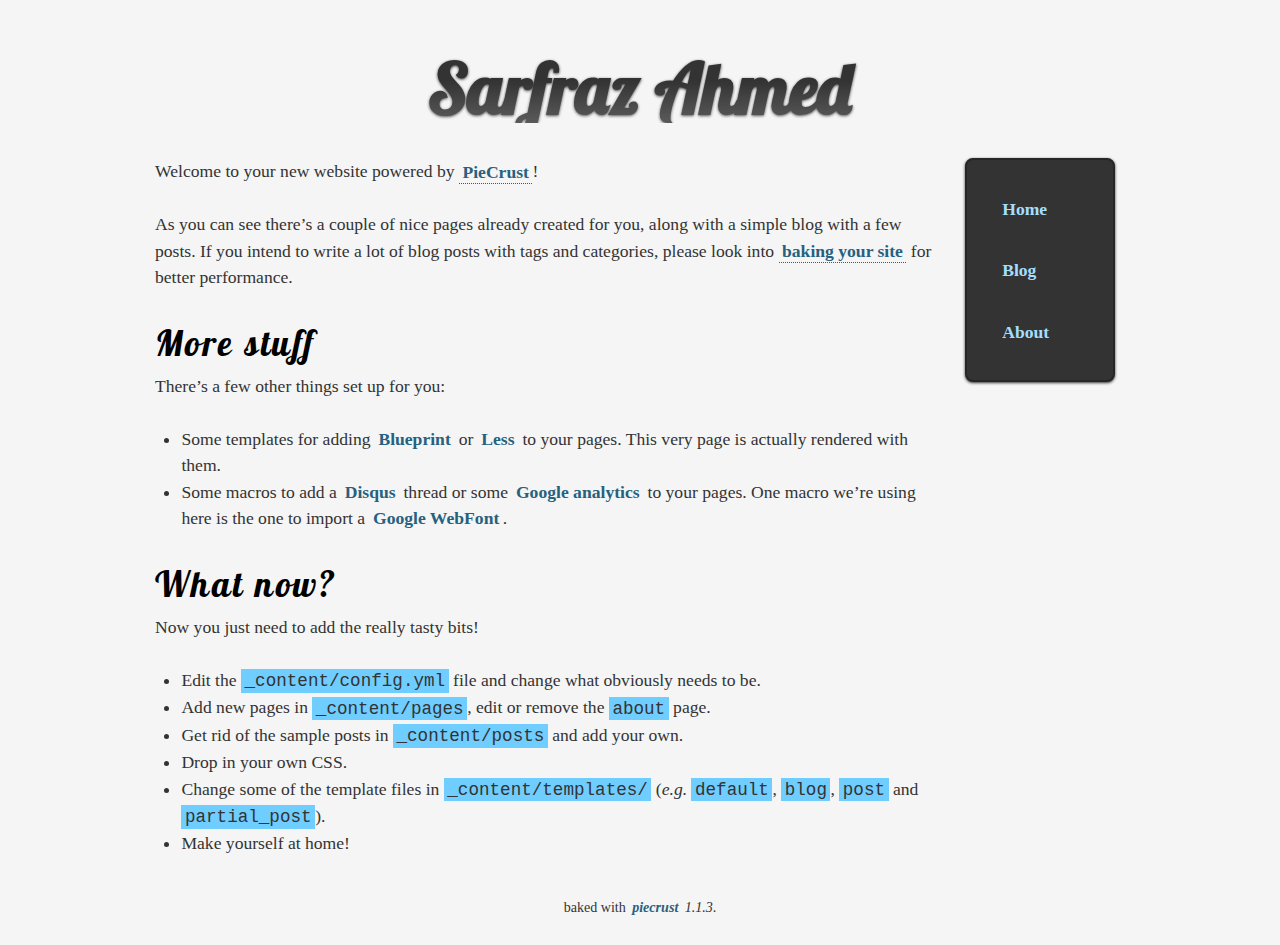
==== index.html @ a7be32fe "first commit" ====
<!doctype html>
<html>
<head>
    <title>Sarfraz Ahmed</title>
	<meta http-equiv="Content-Type" content="text/html; charset=utf-8"/>
	<meta name="description" content="PHP, MySQL, jQuery, JavaScript, Ajax, CSS, HTML and more" />
	<meta name="author" content="Sarfraz Ahmed" />
    <meta name="generator" content="PieCrust 1.1.3" />
    <meta name="template-engine" content="Twig" />
<link rel="stylesheet" href="/css/blueprint/screen.css" type="text/css" media="screen, projection" />
<link rel="stylesheet" href="/css/blueprint/print.css" type="text/css" media="print" /> 
<!--[if lt IE 8]>
    <link rel="stylesheet" href="/css/blueprint/ie.css" type="text/css" media="screen, projection" />
<![endif]-->
	<link rel="stylesheet" type="text/css" href="http://fonts.googleapis.com/css?family=Lobster">

	<link rel="stylesheet" href="/css/default.css" type="text/css" media="all" />

    
</head>
<body>
    <div id="container" class="container">
        <div id="header" class="span-24 last">
			            <h1><a href="/">Sarfraz Ahmed</a></h1>
			        </div>
        <div id="menu" class="span-4 push-20 last">
			<div class="menu">
				<ul>
					<li><a href="/">Home</a></li>
					<li><a href="/blog">Blog</a></li>
					<li><a href="/about">About</a></li>
				</ul>
			</div>
        </div>
        <div id="content" class="span-20 pull-4 last">
            <div class="content">
                                <p>Welcome to your new website powered by <a href="http://bolt80.com/piecrust/">PieCrust</a>!</p>

<p>As you can see there&#8217;s a couple of nice pages already created for you, along with a simple
blog with a few posts. If you intend to write a lot of blog posts with tags and categories,
please look into <a href="http://bolt80.com/piecrust/doc/baking">baking your site</a> for better performance.</p>

<h2>More stuff</h2>

<p>There&#8217;s a few other things set up for you:</p>

<ul>
<li>Some templates for adding <a href="http://blueprintcss.org">Blueprint</a> or <a href="http://lesscss.org">Less</a> to your pages. This very page is
actually rendered with them.</li>
<li>Some macros to add a <a href="http://disqus.com">Disqus</a> thread or some <a href="http://www.google.com/analytics">Google analytics</a> to your pages. One
macro we&#8217;re using here is the one to import a <a href="http://www.google.com/webfonts">Google WebFont</a>.</li>
</ul>

<h2>What now?</h2>

<p>Now you just need to add the really tasty bits!</p>

<ul>
<li>Edit the <code>_content/config.yml</code> file and change what obviously needs to be.</li>
<li>Add new pages in <code>_content/pages</code>, edit or remove the <code>about</code> page.</li>
<li>Get rid of the sample posts in <code>_content/posts</code> and add your own.</li>
<li>Drop in your own CSS.</li>
<li>Change some of the template files in <code>_content/templates/</code> (<em>e.g.</em> <code>default</code>, <code>blog</code>, <code>post</code>
and <code>partial_post</code>).</li>
<li>Make yourself at home!</li>
</ul>

        		            </div>
        </div>
        <div id="footer" class="span-24 last">
			            <p>Baked with <em><a href="http://bolt80.com/piecrust/">PieCrust</a> 1.1.3</em>.</p>
			        </div>
    </div>
	
</body>
</html>
---- css/blueprint/screen.css ----
/* -----------------------------------------------------------------------


 Blueprint CSS Framework 1.0
 http://blueprintcss.org

   * Copyright (c) 2007-Present. See LICENSE for more info.
   * See README for instructions on how to use Blueprint.
   * For credits and origins, see AUTHORS.
   * This is a compressed file. See the sources in the 'src' directory.

----------------------------------------------------------------------- */

/* reset.css */
html {margin:0;padding:0;border:0;}
body, div, span, object, iframe, h1, h2, h3, h4, h5, h6, p, blockquote, pre, a, abbr, acronym, address, code, del, dfn, em, img, q, dl, dt, dd, ol, ul, li, fieldset, form, label, legend, table, caption, tbody, tfoot, thead, tr, th, td, article, aside, dialog, figure, footer, header, hgroup, nav, section {margin:0;padding:0;border:0;font-weight:inherit;font-style:inherit;font-size:100%;font-family:inherit;vertical-align:baseline;}
article, aside, dialog, figure, footer, header, hgroup, nav, section {display:block;}
body {line-height:1.5;background:white;}
table {border-collapse:separate;border-spacing:0;}
caption, th, td {text-align:left;font-weight:normal;float:none !important;}
table, th, td {vertical-align:middle;}
blockquote:before, blockquote:after, q:before, q:after {content:'';}
blockquote, q {quotes:"" "";}
a img {border:none;}
:focus {outline:0;}

/* typography.css */
html {font-size:100.01%;}
body {font-size:75%;color:#222;background:#fff;font-family:"Helvetica Neue", Arial, Helvetica, sans-serif;}
h1, h2, h3, h4, h5, h6 {font-weight:normal;color:#111;}
h1 {font-size:3em;line-height:1;margin-bottom:0.5em;}
h2 {font-size:2em;margin-bottom:0.75em;}
h3 {font-size:1.5em;line-height:1;margin-bottom:1em;}
h4 {font-size:1.2em;line-height:1.25;margin-bottom:1.25em;}
h5 {font-size:1em;font-weight:bold;margin-bottom:1.5em;}
h6 {font-size:1em;font-weight:bold;}
h1 img, h2 img, h3 img, h4 img, h5 img, h6 img {margin:0;}
p {margin:0 0 1.5em;}
.left {float:left !important;}
p .left {margin:1.5em 1.5em 1.5em 0;padding:0;}
.right {float:right !important;}
p .right {margin:1.5em 0 1.5em 1.5em;padding:0;}
a:focus, a:hover {color:#09f;}
a {color:#06c;text-decoration:underline;}
blockquote {margin:1.5em;color:#666;font-style:italic;}
strong, dfn {font-weight:bold;}
em, dfn {font-style:italic;}
sup, sub {line-height:0;}
abbr, acronym {border-bottom:1px dotted #666;}
address {margin:0 0 1.5em;font-style:italic;}
del {color:#666;}
pre {margin:1.5em 0;white-space:pre;}
pre, code, tt {font:1em 'andale mono', 'lucida console', monospace;line-height:1.5;}
li ul, li ol {margin:0;}
ul, ol {margin:0 1.5em 1.5em 0;padding-left:1.5em;}
ul {list-style-type:disc;}
ol {list-style-type:decimal;}
dl {margin:0 0 1.5em 0;}
dl dt {font-weight:bold;}
dd {margin-left:1.5em;}
table {margin-bottom:1.4em;width:100%;}
th {font-weight:bold;}
thead th {background:#c3d9ff;}
th, td, caption {padding:4px 10px 4px 5px;}
tbody tr:nth-child(even) td, tbody tr.even td {background:#e5ecf9;}
tfoot {font-style:italic;}
caption {background:#eee;}
.small {font-size:.8em;margin-bottom:1.875em;line-height:1.875em;}
.large {font-size:1.2em;line-height:2.5em;margin-bottom:1.25em;}
.hide {display:none;}
.quiet {color:#666;}
.loud {color:#000;}
.highlight {background:#ff0;}
.added {background:#060;color:#fff;}
.removed {background:#900;color:#fff;}
.first {margin-left:0;padding-left:0;}
.last {margin-right:0;padding-right:0;}
.top {margin-top:0;padding-top:0;}
.bottom {margin-bottom:0;padding-bottom:0;}

/* forms.css */
label {font-weight:bold;}
fieldset {padding:0 1.4em 1.4em 1.4em;margin:0 0 1.5em 0;border:1px solid #ccc;}
legend {font-weight:bold;font-size:1.2em;margin-top:-0.2em;margin-bottom:1em;}
fieldset, #IE8#HACK {padding-top:1.4em;}
legend, #IE8#HACK {margin-top:0;margin-bottom:0;}
input[type=text], input[type=password], input.text, input.title, textarea {background-color:#fff;border:1px solid #bbb;}
input[type=text]:focus, input[type=password]:focus, input.text:focus, input.title:focus, textarea:focus {border-color:#666;}
select {background-color:#fff;border-width:1px;border-style:solid;}
input[type=text], input[type=password], input.text, input.title, textarea, select {margin:0.5em 0;}
input.text, input.title {width:300px;padding:5px;}
input.title {font-size:1.5em;}
textarea {width:390px;height:250px;padding:5px;}
form.inline {line-height:3;}
form.inline p {margin-bottom:0;}
.error, .alert, .notice, .success, .info {padding:0.8em;margin-bottom:1em;border:2px solid #ddd;}
.error, .alert {background:#fbe3e4;color:#8a1f11;border-color:#fbc2c4;}
.notice {background:#fff6bf;color:#514721;border-color:#ffd324;}
.success {background:#e6efc2;color:#264409;border-color:#c6d880;}
.info {background:#d5edf8;color:#205791;border-color:#92cae4;}
.error a, .alert a {color:#8a1f11;}
.notice a {color:#514721;}
.success a {color:#264409;}
.info a {color:#205791;}

/* grid.css */
.container {width:950px;margin:0 auto;}
.showgrid {background:url(src/grid.png);}
.column, .span-1, .span-2, .span-3, .span-4, .span-5, .span-6, .span-7, .span-8, .span-9, .span-10, .span-11, .span-12, .span-13, .span-14, .span-15, .span-16, .span-17, .span-18, .span-19, .span-20, .span-21, .span-22, .span-23, .span-24 {float:left;margin-right:10px;}
.last {margin-right:0;}
.span-1 {width:30px;}
.span-2 {width:70px;}
.span-3 {width:110px;}
.span-4 {width:150px;}
.span-5 {width:190px;}
.span-6 {width:230px;}
.span-7 {width:270px;}
.span-8 {width:310px;}
.span-9 {width:350px;}
.span-10 {width:390px;}
.span-11 {width:430px;}
.span-12 {width:470px;}
.span-13 {width:510px;}
.span-14 {width:550px;}
.span-15 {width:590px;}
.span-16 {width:630px;}
.span-17 {width:670px;}
.span-18 {width:710px;}
.span-19 {width:750px;}
.span-20 {width:790px;}
.span-21 {width:830px;}
.span-22 {width:870px;}
.span-23 {width:910px;}
.span-24 {width:950px;margin-right:0;}
input.span-1, textarea.span-1, input.span-2, textarea.span-2, input.span-3, textarea.span-3, input.span-4, textarea.span-4, input.span-5, textarea.span-5, input.span-6, textarea.span-6, input.span-7, textarea.span-7, input.span-8, textarea.span-8, input.span-9, textarea.span-9, input.span-10, textarea.span-10, input.span-11, textarea.span-11, input.span-12, textarea.span-12, input.span-13, textarea.span-13, input.span-14, textarea.span-14, input.span-15, textarea.span-15, input.span-16, textarea.span-16, input.span-17, textarea.span-17, input.span-18, textarea.span-18, input.span-19, textarea.span-19, input.span-20, textarea.span-20, input.span-21, textarea.span-21, input.span-22, textarea.span-22, input.span-23, textarea.span-23, input.span-24, textarea.span-24 {border-left-width:1px;border-right-width:1px;padding-left:5px;padding-right:5px;}
input.span-1, textarea.span-1 {width:18px;}
input.span-2, textarea.span-2 {width:58px;}
input.span-3, textarea.span-3 {width:98px;}
input.span-4, textarea.span-4 {width:138px;}
input.span-5, textarea.span-5 {width:178px;}
input.span-6, textarea.span-6 {width:218px;}
input.span-7, textarea.span-7 {width:258px;}
input.span-8, textarea.span-8 {width:298px;}
input.span-9, textarea.span-9 {width:338px;}
input.span-10, textarea.span-10 {width:378px;}
input.span-11, textarea.span-11 {width:418px;}
input.span-12, textarea.span-12 {width:458px;}
input.span-13, textarea.span-13 {width:498px;}
input.span-14, textarea.span-14 {width:538px;}
input.span-15, textarea.span-15 {width:578px;}
input.span-16, textarea.span-16 {width:618px;}
input.span-17, textarea.span-17 {width:658px;}
input.span-18, textarea.span-18 {width:698px;}
input.span-19, textarea.span-19 {width:738px;}
input.span-20, textarea.span-20 {width:778px;}
input.span-21, textarea.span-21 {width:818px;}
input.span-22, textarea.span-22 {width:858px;}
input.span-23, textarea.span-23 {width:898px;}
input.span-24, textarea.span-24 {width:938px;}
.append-1 {padding-right:40px;}
.append-2 {padding-right:80px;}
.append-3 {padding-right:120px;}
.append-4 {padding-right:160px;}
.append-5 {padding-right:200px;}
.append-6 {padding-right:240px;}
.append-7 {padding-right:280px;}
.append-8 {padding-right:320px;}
.append-9 {padding-right:360px;}
.append-10 {padding-right:400px;}
.append-11 {padding-right:440px;}
.append-12 {padding-right:480px;}
.append-13 {padding-right:520px;}
.append-14 {padding-right:560px;}
.append-15 {padding-right:600px;}
.append-16 {padding-right:640px;}
.append-17 {padding-right:680px;}
.append-18 {padding-right:720px;}
.append-19 {padding-right:760px;}
.append-20 {padding-right:800px;}
.append-21 {padding-right:840px;}
.append-22 {padding-right:880px;}
.append-23 {padding-right:920px;}
.prepend-1 {padding-left:40px;}
.prepend-2 {padding-left:80px;}
.prepend-3 {padding-left:120px;}
.prepend-4 {padding-left:160px;}
.prepend-5 {padding-left:200px;}
.prepend-6 {padding-left:240px;}
.prepend-7 {padding-left:280px;}
.prepend-8 {padding-left:320px;}
.prepend-9 {padding-left:360px;}
.prepend-10 {padding-left:400px;}
.prepend-11 {padding-left:440px;}
.prepend-12 {padding-left:480px;}
.prepend-13 {padding-left:520px;}
.prepend-14 {padding-left:560px;}
.prepend-15 {padding-left:600px;}
.prepend-16 {padding-left:640px;}
.prepend-17 {padding-left:680px;}
.prepend-18 {padding-left:720px;}
.prepend-19 {padding-left:760px;}
.prepend-20 {padding-left:800px;}
.prepend-21 {padding-left:840px;}
.prepend-22 {padding-left:880px;}
.prepend-23 {padding-left:920px;}
.border {padding-right:4px;margin-right:5px;border-right:1px solid #ddd;}
.colborder {padding-right:24px;margin-right:25px;border-right:1px solid #ddd;}
.pull-1 {margin-left:-40px;}
.pull-2 {margin-left:-80px;}
.pull-3 {margin-left:-120px;}
.pull-4 {margin-left:-160px;}
.pull-5 {margin-left:-200px;}
.pull-6 {margin-left:-240px;}
.pull-7 {margin-left:-280px;}
.pull-8 {margin-left:-320px;}
.pull-9 {margin-left:-360px;}
.pull-10 {margin-left:-400px;}
.pull-11 {margin-left:-440px;}
.pull-12 {margin-left:-480px;}
.pull-13 {margin-left:-520px;}
.pull-14 {margin-left:-560px;}
.pull-15 {margin-left:-600px;}
.pull-16 {margin-left:-640px;}
.pull-17 {margin-left:-680px;}
.pull-18 {margin-left:-720px;}
.pull-19 {margin-left:-760px;}
.pull-20 {margin-left:-800px;}
.pull-21 {margin-left:-840px;}
.pull-22 {margin-left:-880px;}
.pull-23 {margin-left:-920px;}
.pull-24 {margin-left:-960px;}
.pull-1, .pull-2, .pull-3, .pull-4, .pull-5, .pull-6, .pull-7, .pull-8, .pull-9, .pull-10, .pull-11, .pull-12, .pull-13, .pull-14, .pull-15, .pull-16, .pull-17, .pull-18, .pull-19, .pull-20, .pull-21, .pull-22, .pull-23, .pull-24 {float:left;position:relative;}
.push-1 {margin:0 -40px 1.5em 40px;}
.push-2 {margin:0 -80px 1.5em 80px;}
.push-3 {margin:0 -120px 1.5em 120px;}
.push-4 {margin:0 -160px 1.5em 160px;}
.push-5 {margin:0 -200px 1.5em 200px;}
.push-6 {margin:0 -240px 1.5em 240px;}
.push-7 {margin:0 -280px 1.5em 280px;}
.push-8 {margin:0 -320px 1.5em 320px;}
.push-9 {margin:0 -360px 1.5em 360px;}
.push-10 {margin:0 -400px 1.5em 400px;}
.push-11 {margin:0 -440px 1.5em 440px;}
.push-12 {margin:0 -480px 1.5em 480px;}
.push-13 {margin:0 -520px 1.5em 520px;}
.push-14 {margin:0 -560px 1.5em 560px;}
.push-15 {margin:0 -600px 1.5em 600px;}
.push-16 {margin:0 -640px 1.5em 640px;}
.push-17 {margin:0 -680px 1.5em 680px;}
.push-18 {margin:0 -720px 1.5em 720px;}
.push-19 {margin:0 -760px 1.5em 760px;}
.push-20 {margin:0 -800px 1.5em 800px;}
.push-21 {margin:0 -840px 1.5em 840px;}
.push-22 {margin:0 -880px 1.5em 880px;}
.push-23 {margin:0 -920px 1.5em 920px;}
.push-24 {margin:0 -960px 1.5em 960px;}
.push-1, .push-2, .push-3, .push-4, .push-5, .push-6, .push-7, .push-8, .push-9, .push-10, .push-11, .push-12, .push-13, .push-14, .push-15, .push-16, .push-17, .push-18, .push-19, .push-20, .push-21, .push-22, .push-23, .push-24 {float:left;position:relative;}
div.prepend-top, .prepend-top {margin-top:1.5em;}
div.append-bottom, .append-bottom {margin-bottom:1.5em;}
.box {padding:1.5em;margin-bottom:1.5em;background:#e5eCf9;}
hr {background:#ddd;color:#ddd;clear:both;float:none;width:100%;height:1px;margin:0 0 1.45em;border:none;}
hr.space {background:#fff;color:#fff;visibility:hidden;}
.clearfix:after, .container:after {content:"\0020";display:block;height:0;clear:both;visibility:hidden;overflow:hidden;}
.clearfix, .container {display:block;}
.clear {clear:both;}
---- css/blueprint/print.css ----
/* -----------------------------------------------------------------------


 Blueprint CSS Framework 1.0
 http://blueprintcss.org

   * Copyright (c) 2007-Present. See LICENSE for more info.
   * See README for instructions on how to use Blueprint.
   * For credits and origins, see AUTHORS.
   * This is a compressed file. See the sources in the 'src' directory.

----------------------------------------------------------------------- */

/* print.css */
body {line-height:1.5;font-family:"Helvetica Neue", Arial, Helvetica, sans-serif;color:#000;background:none;font-size:10pt;}
.container {background:none;}
hr {background:#ccc;color:#ccc;width:100%;height:2px;margin:2em 0;padding:0;border:none;}
hr.space {background:#fff;color:#fff;visibility:hidden;}
h1, h2, h3, h4, h5, h6 {font-family:"Helvetica Neue", Arial, "Lucida Grande", sans-serif;}
code {font:.9em "Courier New", Monaco, Courier, monospace;}
a img {border:none;}
p img.top {margin-top:0;}
blockquote {margin:1.5em;padding:1em;font-style:italic;font-size:.9em;}
.small {font-size:.9em;}
.large {font-size:1.1em;}
.quiet {color:#999;}
.hide {display:none;}
a:link, a:visited {background:transparent;font-weight:700;text-decoration:underline;}
a:link:after, a:visited:after {content:" (" attr(href) ")";font-size:90%;}
---- css/blueprint/ie.css ----
/* -----------------------------------------------------------------------


 Blueprint CSS Framework 1.0
 http://blueprintcss.org

   * Copyright (c) 2007-Present. See LICENSE for more info.
   * See README for instructions on how to use Blueprint.
   * For credits and origins, see AUTHORS.
   * This is a compressed file. See the sources in the 'src' directory.

----------------------------------------------------------------------- */

/* ie.css */
body {text-align:center;}
.container {text-align:left;}
* html .column, * html .span-1, * html .span-2, * html .span-3, * html .span-4, * html .span-5, * html .span-6, * html .span-7, * html .span-8, * html .span-9, * html .span-10, * html .span-11, * html .span-12, * html .span-13, * html .span-14, * html .span-15, * html .span-16, * html .span-17, * html .span-18, * html .span-19, * html .span-20, * html .span-21, * html .span-22, * html .span-23, * html .span-24 {display:inline;overflow-x:hidden;}
* html legend {margin:0px -8px 16px 0;padding:0;}
sup {vertical-align:text-top;}
sub {vertical-align:text-bottom;}
html>body p code {*white-space:normal;}
hr {margin:-8px auto 11px;}
img {-ms-interpolation-mode:bicubic;}
.clearfix, .container {display:inline-block;}
* html .clearfix, * html .container {height:1%;}
fieldset {padding-top:0;}
legend {margin-top:-0.2em;margin-bottom:1em;margin-left:-0.5em;}
textarea {overflow:auto;}
label {vertical-align:middle;position:relative;top:-0.25em;}
input.text, input.title, textarea {background-color:#fff;border:1px solid #bbb;}
input.text:focus, input.title:focus {border-color:#666;}
input.text, input.title, textarea, select {margin:0.5em 0;}
input.checkbox, input.radio {position:relative;top:.25em;}
form.inline div, form.inline p {vertical-align:middle;}
form.inline input.checkbox, form.inline input.radio, form.inline input.button, form.inline button {margin:0.5em 0;}
button, input.button {position:relative;top:0.25em;}
---- css/default.css ----
.raised {
  text-shadow: 0px 1px 3px rgba(0,0,0,0.8);
  mask-image: gradient(linear,left bottom,left top,color-stop(0,rgba(0,0,0,0.8)),color-stop(0.6,white));
  -webkit-mask-image: -webkit-gradient(linear,left bottom,left top,color-stop(0,rgba(0,0,0,0.8)),color-stop(0.6,white));
  -moz-mask-image: -moz-gradient(linear,left bottom,left top,color-stop(0,rgba(0,0,0,0.8)),color-stop(0.6,white));
  -o-mask-image: -o-gradient(linear,left bottom,left top,color-stop(0,rgba(0,0,0,0.8)),color-stop(0.6,white));
}
html {
  min-height: 100%;
}
body {
  background: #F5F5F5;
  color: #333;
  font-family: Georgia, serif;
  font-size: 110%;
  padding: 1em;
  min-height: 100%;
}
code {
  background: #6fcdff;
  padding: 0.1em 0.2em;
}
blockquote {
  color: #26617F;
  background: #6fcdff;
  padding: 0.5em;
}
#container a {
  color: #26617F;
  font-weight: bold;
  text-decoration: none;
  padding: 0.1em 0.2em;
}
#container a:visited {
  color: #0f2530;
}
#container a:hover {
  color: #A2DFFF;
  background: #333;
}
#header h1 {
  text-shadow: 0px 1px 3px rgba(0,0,0,0.8);
  mask-image: gradient(linear,left bottom,left top,color-stop(0,rgba(0,0,0,0.8)),color-stop(0.6,white));
  -webkit-mask-image: -webkit-gradient(linear,left bottom,left top,color-stop(0,rgba(0,0,0,0.8)),color-stop(0.6,white));
  -moz-mask-image: -moz-gradient(linear,left bottom,left top,color-stop(0,rgba(0,0,0,0.8)),color-stop(0.6,white));
  -o-mask-image: -o-gradient(linear,left bottom,left top,color-stop(0,rgba(0,0,0,0.8)),color-stop(0.6,white));
  margin: 0.5em auto;
  font-family: Lobster, 'Trebuchet MS', 'Comic Sans MS', sans-serif;
  font-size: 4em;
  text-align: center;
  font-weight: bold;
  color: #333;
}
#header h1 a {
  color: #333;
}
#header h1 a:visited {
  color: #333;
}
#header h1 a:hover {
  background: none;
  color: #333;
}
#content #content-inner {
  margin: 1em 2em;
}
#content p a {
  border-bottom: 1px dotted #26617F;
}
#content h2 {
  font-family: 'Lobster', 'Trebuchet MS', sans-serif;
  letter-spacing: 0.07em;
  margin-bottom: 0.1em;
  color: #000000;
}
#footer {
  font-size: 0.8em;
  text-transform: lowercase;
  text-align: center;
  clear: both;
}
#footer p {
  margin: 1em;
}
#menu .menu {
  background: #333;
  box-shadow: 0px 1px 3px rgba(0,0,0,0.8);
  border: 2px solid #262626;
  border-radius: 8px;
  padding: 1em 0;
}
#menu ul {
  margin: 0;
  padding: 0;
  list-style: none;
}
#menu a {
  display: block;
  padding: 1em 2em;
}
#menu a:link,
#menu a:visited {
  color: #A2DFFF;
}
#menu a:hover {
  background: #262626;
}
.post hr {
  background: #26617F;
  margin-bottom: 1.5em;
}
.post-meta {
  text-transform: uppercase;
  font-size: 0.7em;
  font-family: Verdana, sans-serif;
  font-weight: bold;
  color: #26617F;
  margin: 0 0 1.5em 0.5em;
}
.post-more {
  margin-bottom: 1.5em;
}
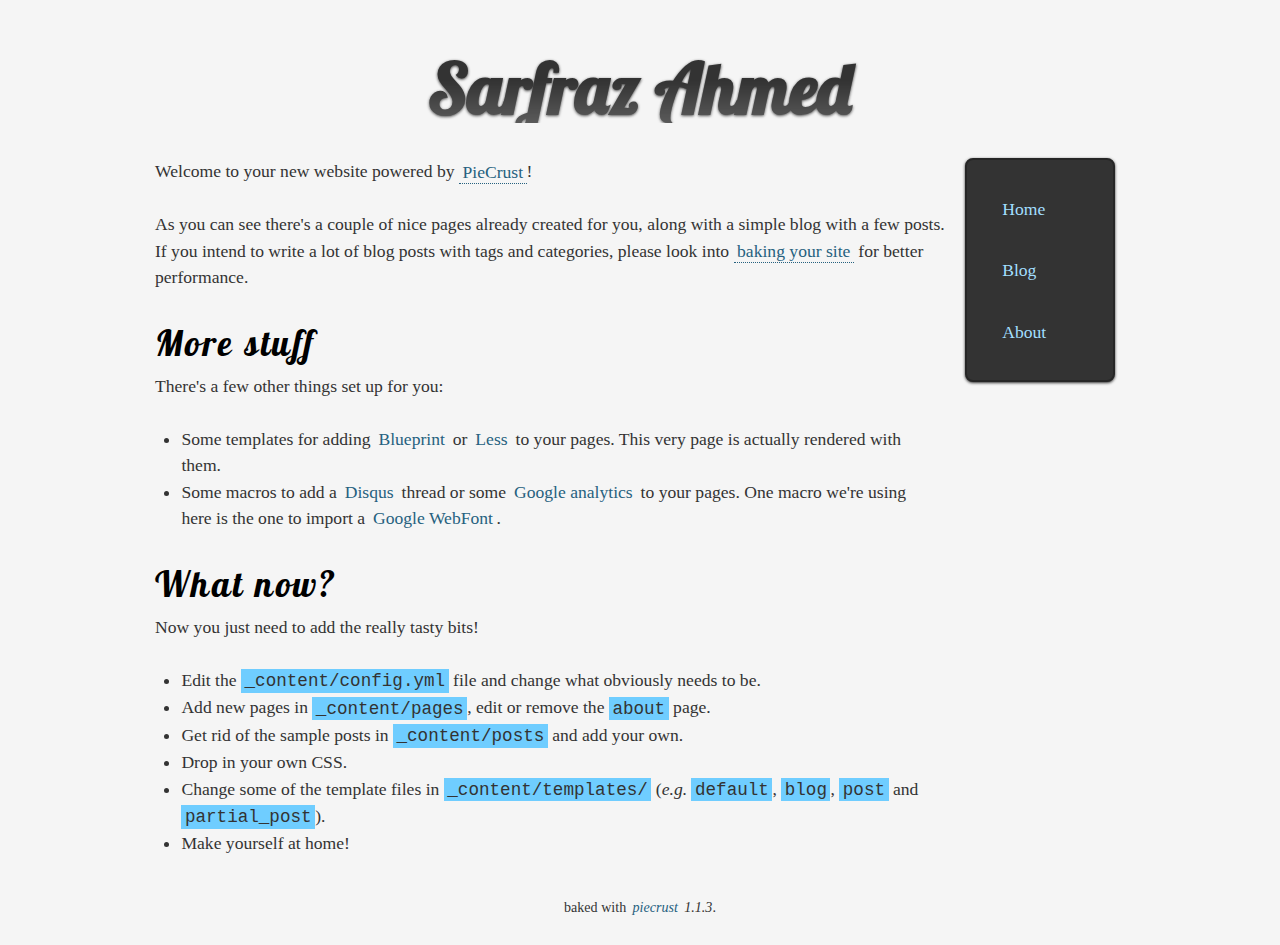
==== commit 0f814028: "made updates" ====
--- a/index.html
+++ b/index.html
@@ -36,19 +36,19 @@
             <div class="content">
                                 <p>Welcome to your new website powered by <a href="http://bolt80.com/piecrust/">PieCrust</a>!</p>
 
-<p>As you can see there&#8217;s a couple of nice pages already created for you, along with a simple
+<p>As you can see there's a couple of nice pages already created for you, along with a simple
 blog with a few posts. If you intend to write a lot of blog posts with tags and categories,
 please look into <a href="http://bolt80.com/piecrust/doc/baking">baking your site</a> for better performance.</p>
 
 <h2>More stuff</h2>
 
-<p>There&#8217;s a few other things set up for you:</p>
+<p>There's a few other things set up for you:</p>
 
 <ul>
 <li>Some templates for adding <a href="http://blueprintcss.org">Blueprint</a> or <a href="http://lesscss.org">Less</a> to your pages. This very page is
 actually rendered with them.</li>
 <li>Some macros to add a <a href="http://disqus.com">Disqus</a> thread or some <a href="http://www.google.com/analytics">Google analytics</a> to your pages. One
-macro we&#8217;re using here is the one to import a <a href="http://www.google.com/webfonts">Google WebFont</a>.</li>
+macro we're using here is the one to import a <a href="http://www.google.com/webfonts">Google WebFont</a>.</li>
 </ul>
 
 <h2>What now?</h2>
--- a/css/default.css
+++ b/css/default.css
@@ -27,12 +27,11 @@
 }
 #container a {
   color: #26617F;
-  font-weight: bold;
   text-decoration: none;
   padding: 0.1em 0.2em;
 }
 #container a:visited {
-  color: #0f2530;
+  color: #26617F;
 }
 #container a:hover {
   color: #A2DFFF;
@@ -120,3 +119,15 @@
 .post-more {
   margin-bottom: 1.5em;
 }
+.tag {
+  background-color: #E0EAF1;
+  color: #3E6D8E;
+  display: inline-block;
+  font-size: 1em;
+  line-height: 16px;
+  margin: 2px 2px 2px 0;
+  padding: 3px 5px;
+  text-decoration: none;
+  text-transform: lowercase;
+  white-space: nowrap;
+}
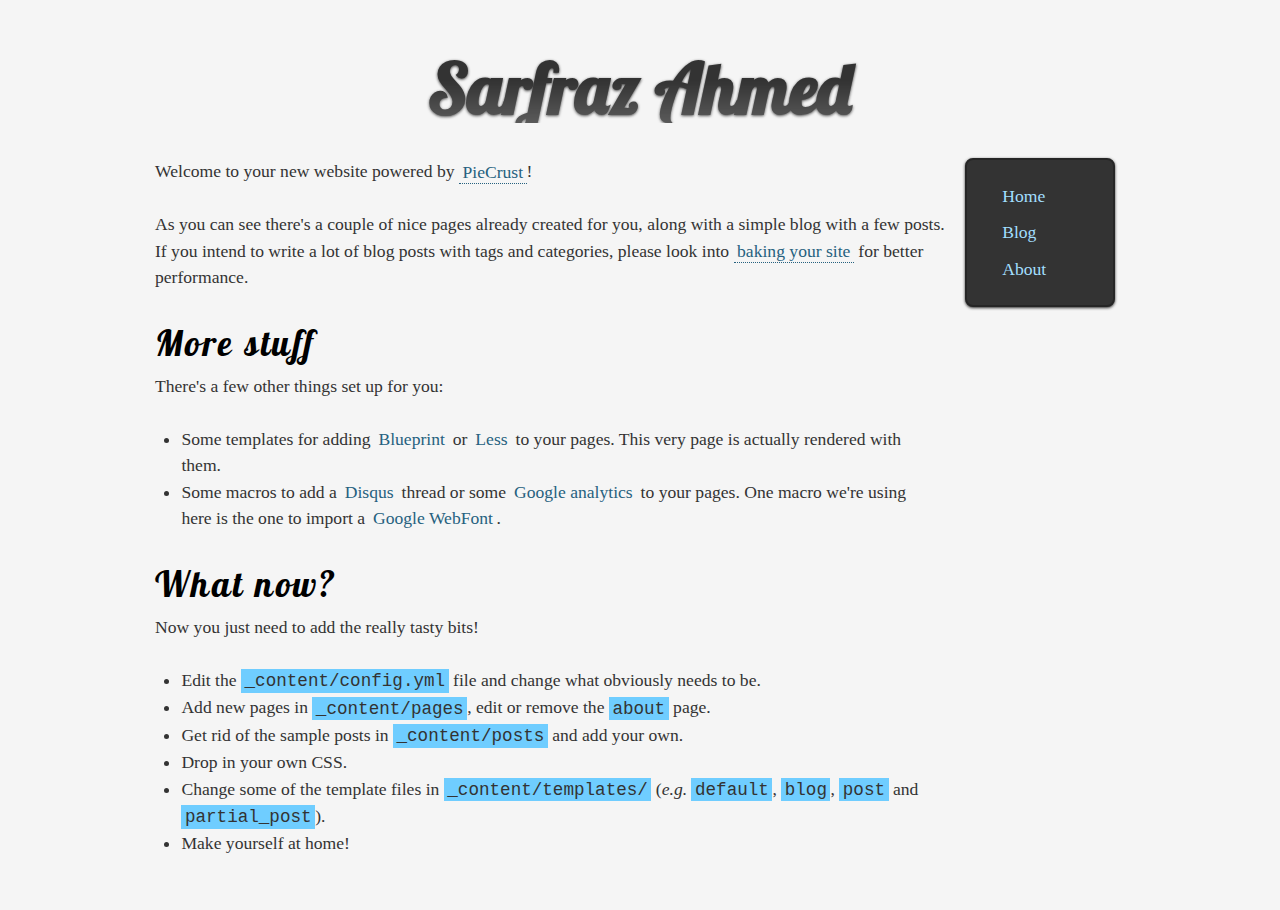
==== commit 6a331763: "made updates" ====
--- a/index.html
+++ b/index.html
@@ -68,7 +68,7 @@
         		            </div>
         </div>
         <div id="footer" class="span-24 last">
-			            <p>Baked with <em><a href="http://bolt80.com/piecrust/">PieCrust</a> 1.1.3</em>.</p>
+			            <p></p>
 			        </div>
     </div>
 	
--- a/css/default.css
+++ b/css/default.css
@@ -95,7 +95,7 @@
 }
 #menu a {
   display: block;
-  padding: 1em 2em;
+  padding: 5px 2em;
 }
 #menu a:link,
 #menu a:visited {
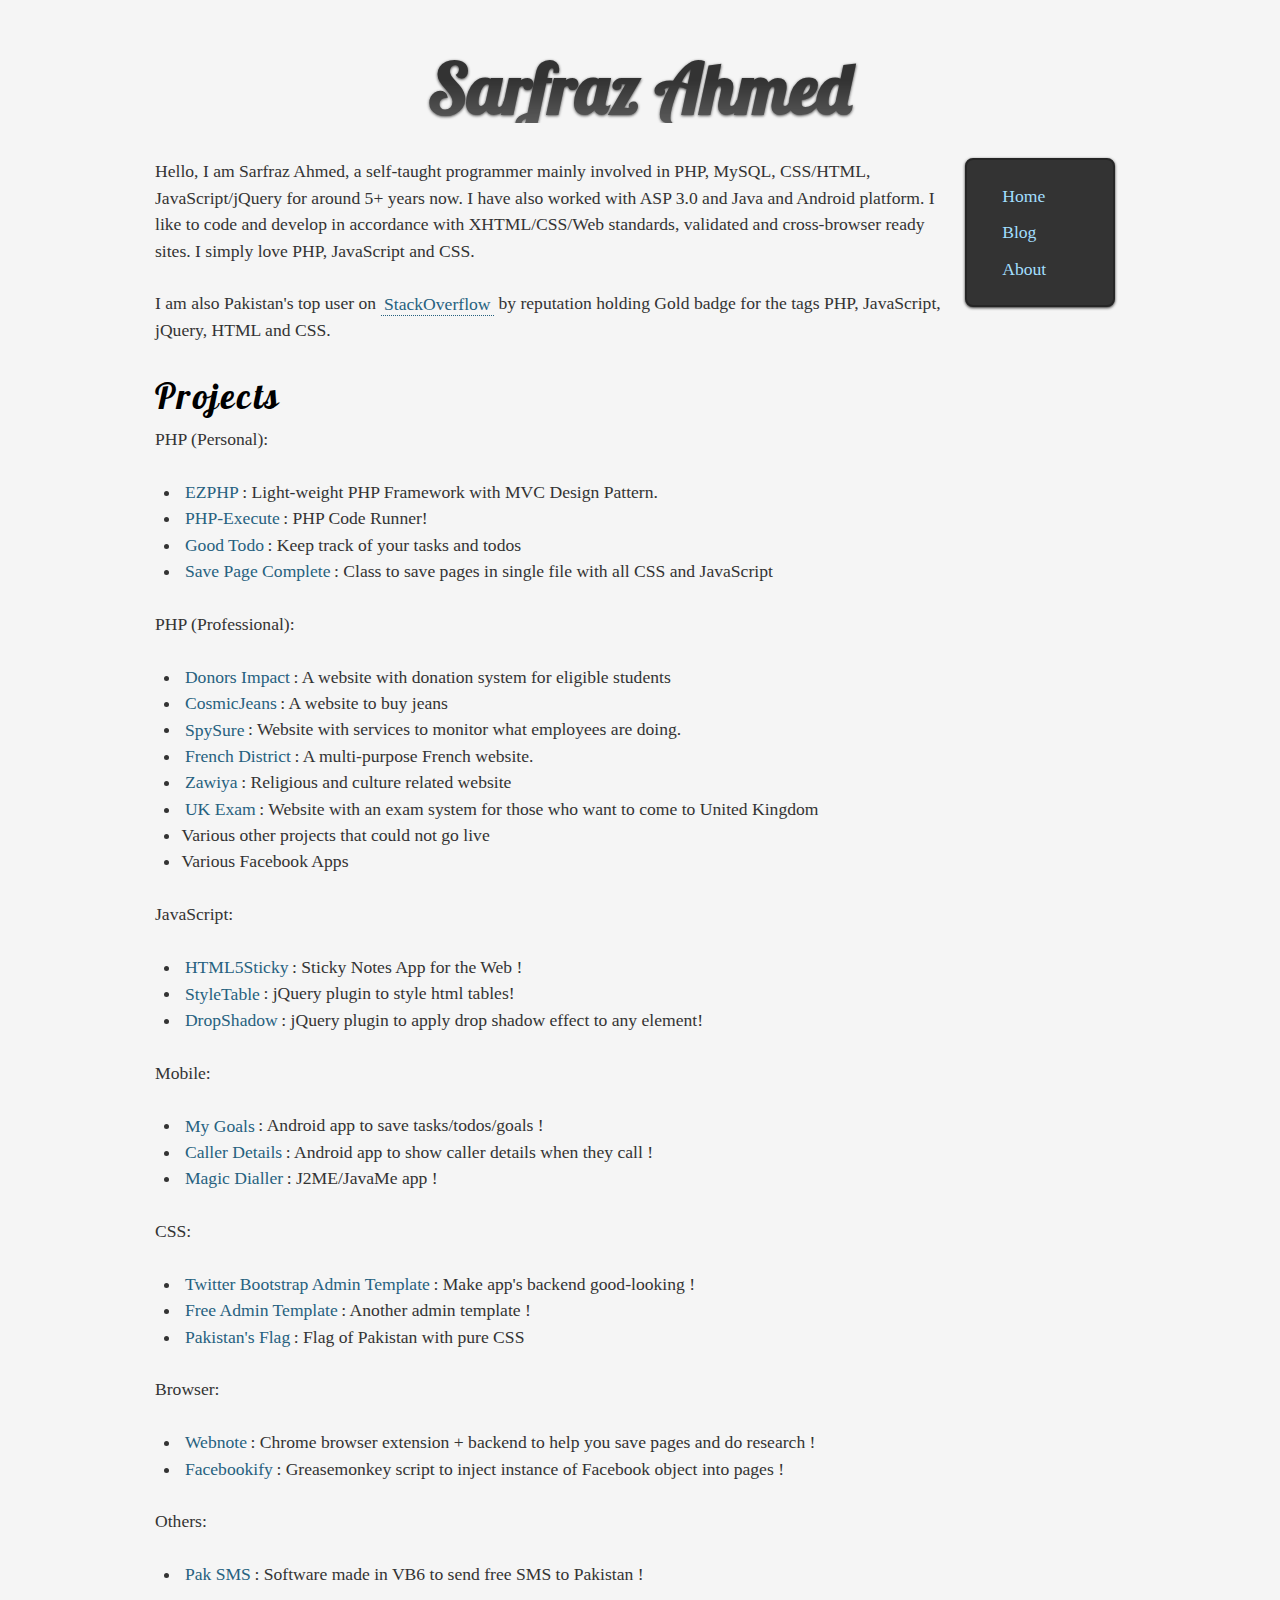
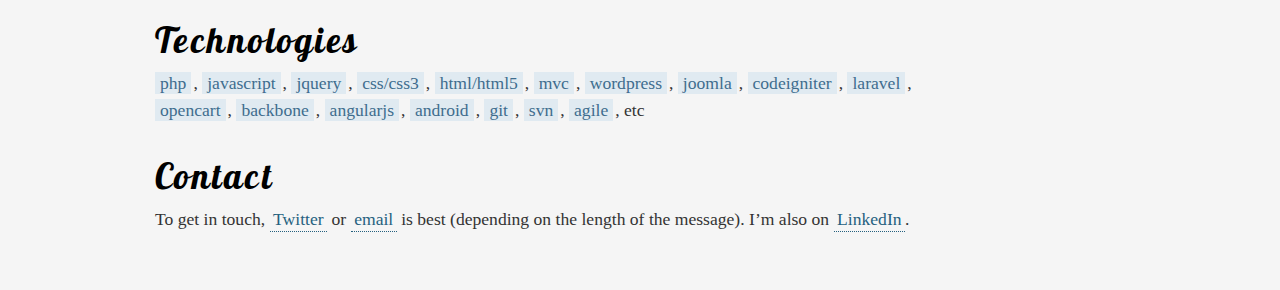
==== commit 9dda98c5: "made updates" ====
--- a/index.html
+++ b/index.html
@@ -1,7 +1,7 @@
 <!doctype html>
 <html>
 <head>
-    <title>Sarfraz Ahmed</title>
+    <title>Sarfraz Ahmed &mdash; About</title>
 	<meta http-equiv="Content-Type" content="text/html; charset=utf-8"/>
 	<meta name="description" content="PHP, MySQL, jQuery, JavaScript, Ajax, CSS, HTML and more" />
 	<meta name="author" content="Sarfraz Ahmed" />
@@ -34,36 +34,94 @@
         </div>
         <div id="content" class="span-20 pull-4 last">
             <div class="content">
-                                <p>Welcome to your new website powered by <a href="http://bolt80.com/piecrust/">PieCrust</a>!</p>
+                                <p>Hello, I am Sarfraz Ahmed, a self-taught programmer mainly involved in PHP, MySQL, CSS/HTML, JavaScript/jQuery for around 5+ years now. I have also worked with ASP 3.0 and Java and Android platform. I like to code and develop in accordance with XHTML/CSS/Web standards, validated and cross-browser ready sites. I simply love PHP, JavaScript and CSS.</p>
 
-<p>As you can see there's a couple of nice pages already created for you, along with a simple
-blog with a few posts. If you intend to write a lot of blog posts with tags and categories,
-please look into <a href="http://bolt80.com/piecrust/doc/baking">baking your site</a> for better performance.</p>
+<p>I am also Pakistan's top user on <a target="_blank" href="http://stackoverflow.com/users/139459/sarfraz">StackOverflow</a> by reputation holding Gold badge for the tags PHP, JavaScript, jQuery, HTML and CSS.</p>
 
-<h2>More stuff</h2>
+<div class="row">
+    <section class="span6" id="coding">
+        <h2>Projects</h2>
+        <p>PHP (Personal):</p>
+        <ul>
+            <li><a target="_blank" href="http://sourceforge.net/projects/ezphp/">EZPHP</a>: Light-weight PHP Framework with MVC Design Pattern.</li>
+            <li><a target="_blank" href="http://sarfraznawaz.wordpress.com/2012/03/04/phpexecute-php-code-runner/">PHP-Execute</a>: PHP Code Runner!</li>
+            <li><a target="_blank" href="http://sarfraznawaz.wordpress.com/2014/02/23/goodtodo-php-and-sqlite-app/">Good Todo</a>: Keep track of your tasks and todos</li>
+            <li><a target="_blank" href="http://www.phpclasses.org/package/8305-PHP-Save-HTML-pages-complete-with-images-CSS-and-JS.html">Save Page Complete</a>: Class to save pages in single file with all CSS and JavaScript</li>
+        </ul>
+        
+        <p>PHP (Professional):</p>
+        <ul>
+            <li><a target="_blank" href="https://donorsimpact.com/">Donors Impact</a>: A website with donation system for eligible students</li>
+            <li><a target="_blank" href="http://www.cosmicjeans.co.uk/">CosmicJeans</a>: A website to buy jeans</li>
+            <li><a target="_blank" href="http://www.spysure.com/">SpySure</a>: Website with services to monitor what employees are doing.</li>
+            <li><a target="_blank" href="http://frenchdistrict.com">French District</a>: A multi-purpose French website.</li>
+            <li><a target="_blank" href="http://www.thezawiya.com/">Zawiya</a>: Religious and culture related website</li>
+            <li><a target="_blank" href="http://www.ukexam.co.uk/">UK Exam</a>: Website with an exam system for those who want to come to United Kingdom</li>           
+            <li>Various other projects that could not go live </li>
+            <li>Various Facebook Apps</li>          
+        </ul>       
+        
+        <p>JavaScript:</p>
+        <ul>
+            <li><a target="_blank" href="https://github.com/sarfraznawaz2005/HTML5Sticky">HTML5Sticky</a>: Sticky Notes App for the Web !</li>
+            <li><a target="_blank" href="http://sarfraznawaz.wordpress.com/2010/09/19/styletable-jquery-plugin/">StyleTable</a>: jQuery plugin to style html tables!</li>
+            <li><a target="_blank" href="http://sarfraznawaz.wordpress.com/2010/06/29/creating-drop-shadow-jquery-plugin/">DropShadow</a>: jQuery plugin to apply drop shadow effect to any element!</li>
+        </ul>
+        
+        <p>Mobile:</p>
+        <ul>
+            <li><a target="_blank" href="http://sarfraznawaz.wordpress.com/2014/03/03/my-first-android-app-mygoals/">My Goals</a>: Android app to save tasks/todos/goals !</li>
+            <li><a target="_blank" href="https://f-droid.org/repo/com.wordpress.sarfraznawaz.callerdetails_1.apk">Caller Details</a>: Android app to show caller details when they call !</li>
+            <li><a target="_blank" href="http://sarfraznawaz.wordpress.com/2010/03/27/magic-dialler-my-first-j2me-application/">Magic Dialler</a>: J2ME/JavaMe app !</li>
+        </ul>       
+        
+        <p>CSS:</p>
+        <ul>
+            <li><a target="_blank" href="http://sarfraznawaz.wordpress.com/2013/01/26/free-bootstrap-admin-template/">Twitter Bootstrap Admin Template</a>: Make app's backend good-looking !</li>
+            <li><a target="_blank" href="http://sarfraznawaz.wordpress.com/2012/01/14/free-admin-template/">Free Admin Template</a>: Another admin template !</li>
+            <li><a target="_blank" href="http://sarfraznawaz.wordpress.com/2010/11/27/flag-of-pakistan-with-pure-css/">Pakistan's Flag</a>: Flag of Pakistan with pure CSS</li>
+        </ul>
+        
+        <p>Browser:</p>
+        <ul>
+            <li><a target="_blank" href="http://sarfraznawaz.wordpress.com/2012/02/15/introducing-webnote-chrome-extension/">Webnote</a>: Chrome browser extension + backend to help you save pages and do research !</li>
+            <li><a target="_blank" href="http://sarfraznawaz.wordpress.com/2012/02/09/facebookifying-pages/">Facebookify</a>: Greasemonkey script to inject instance of Facebook object into pages !</li>
+        </ul>   
 
-<p>There's a few other things set up for you:</p>
-
-<ul>
-<li>Some templates for adding <a href="http://blueprintcss.org">Blueprint</a> or <a href="http://lesscss.org">Less</a> to your pages. This very page is
-actually rendered with them.</li>
-<li>Some macros to add a <a href="http://disqus.com">Disqus</a> thread or some <a href="http://www.google.com/analytics">Google analytics</a> to your pages. One
-macro we're using here is the one to import a <a href="http://www.google.com/webfonts">Google WebFont</a>.</li>
-</ul>
-
-<h2>What now?</h2>
-
-<p>Now you just need to add the really tasty bits!</p>
-
-<ul>
-<li>Edit the <code>_content/config.yml</code> file and change what obviously needs to be.</li>
-<li>Add new pages in <code>_content/pages</code>, edit or remove the <code>about</code> page.</li>
-<li>Get rid of the sample posts in <code>_content/posts</code> and add your own.</li>
-<li>Drop in your own CSS.</li>
-<li>Change some of the template files in <code>_content/templates/</code> (<em>e.g.</em> <code>default</code>, <code>blog</code>, <code>post</code>
-and <code>partial_post</code>).</li>
-<li>Make yourself at home!</li>
-</ul>
+        <p>Others:</p>
+        <ul>
+            <li><a target="_blank" href="http://sarfraznawaz.wordpress.com/2010/03/15/send-sms-to-any-network-in-pakistan-for-free/">Pak SMS</a>: Software made in VB6 to send free SMS to Pakistan !</li>
+        </ul>           
+        
+        <h2>Technologies</h2>
+        <p>
+            <span class="tag">php</span>,
+            <span class="tag">javascript</span>,
+            <span class="tag">jquery</span>,
+            <span class="tag">css/css3</span>,
+            <span class="tag">html/html5</span>,
+            <span class="tag">mvc</span>,
+            <span class="tag">wordpress</span>,
+            <span class="tag">joomla</span>,
+            <span class="tag">codeigniter</span>,
+            <span class="tag">laravel</span>,
+            <span class="tag">opencart</span>,
+            <span class="tag">backbone</span>,
+            <span class="tag">angularjs</span>,
+            <span class="tag">android</span>,
+            <span class="tag">git</span>,
+            <span class="tag">svn</span>,
+            <span class="tag">agile</span>,
+            etc
+        </p>
+        
+    </section>
+    
+    <section class="span6" id="connect">
+        <h2>Contact</h2>
+        <p>To get in touch, <a href="http://www.twitter.com/sarfraznawaz">Twitter</a> or <a href="mailto:sarfraznawaz2005@gmail.com">email</a> is best (depending on the length of the message). I’m also on <a href="https://www.linkedin.com/pub/sarfraz-ahmed/14/419/709">LinkedIn</a>.</p>
+    </section>
+</div>
 
         		            </div>
         </div>
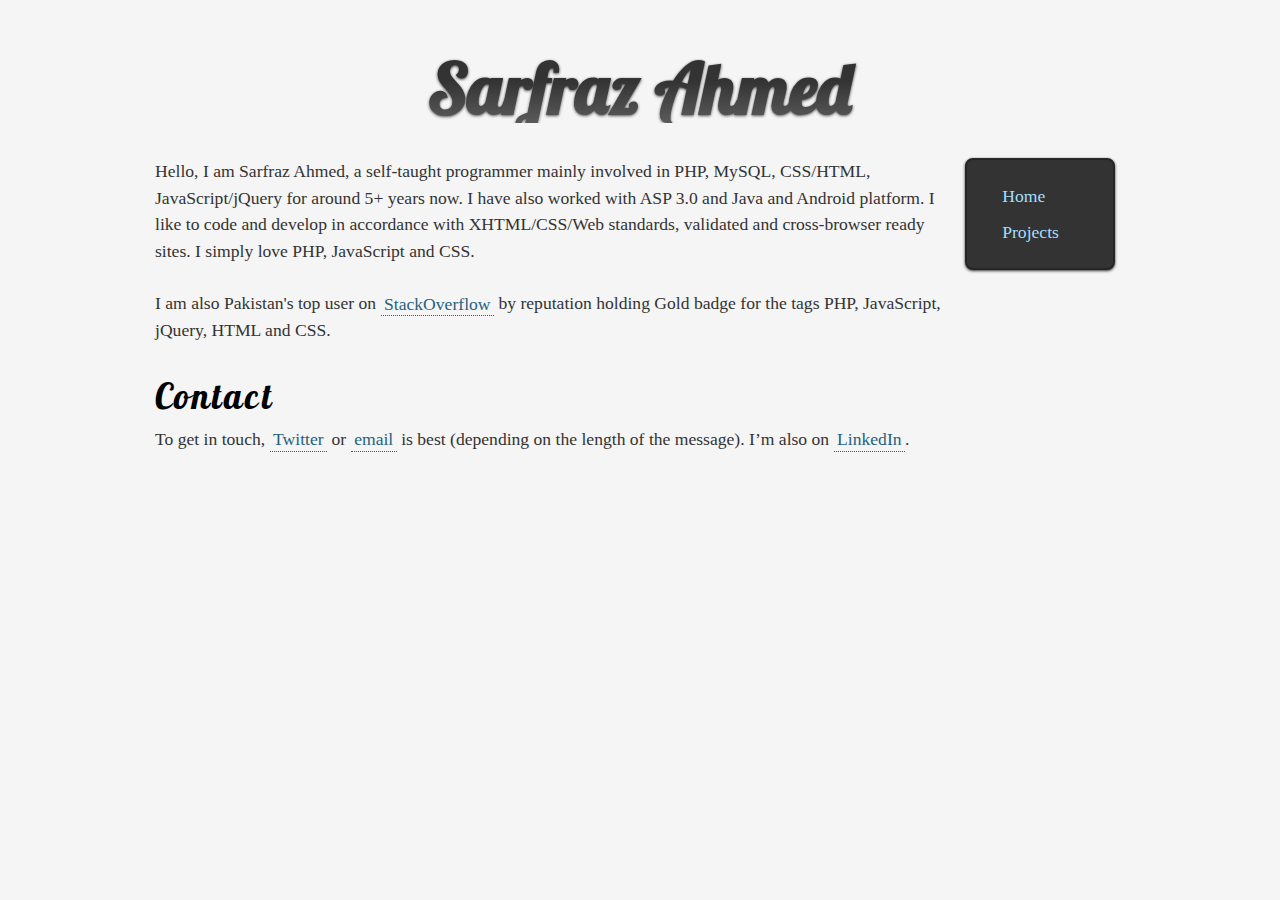
==== commit fbd99cdd: "made updates" ====
--- a/index.html
+++ b/index.html
@@ -27,8 +27,7 @@
 			<div class="menu">
 				<ul>
 					<li><a href="/">Home</a></li>
-					<li><a href="/blog">Blog</a></li>
-					<li><a href="/about">About</a></li>
+					<li><a href="/projects">Projects</a></li>
 				</ul>
 			</div>
         </div>
@@ -39,84 +38,6 @@
 <p>I am also Pakistan's top user on <a target="_blank" href="http://stackoverflow.com/users/139459/sarfraz">StackOverflow</a> by reputation holding Gold badge for the tags PHP, JavaScript, jQuery, HTML and CSS.</p>
 
 <div class="row">
-    <section class="span6" id="coding">
-        <h2>Projects</h2>
-        <p>PHP (Personal):</p>
-        <ul>
-            <li><a target="_blank" href="http://sourceforge.net/projects/ezphp/">EZPHP</a>: Light-weight PHP Framework with MVC Design Pattern.</li>
-            <li><a target="_blank" href="http://sarfraznawaz.wordpress.com/2012/03/04/phpexecute-php-code-runner/">PHP-Execute</a>: PHP Code Runner!</li>
-            <li><a target="_blank" href="http://sarfraznawaz.wordpress.com/2014/02/23/goodtodo-php-and-sqlite-app/">Good Todo</a>: Keep track of your tasks and todos</li>
-            <li><a target="_blank" href="http://www.phpclasses.org/package/8305-PHP-Save-HTML-pages-complete-with-images-CSS-and-JS.html">Save Page Complete</a>: Class to save pages in single file with all CSS and JavaScript</li>
-        </ul>
-        
-        <p>PHP (Professional):</p>
-        <ul>
-            <li><a target="_blank" href="https://donorsimpact.com/">Donors Impact</a>: A website with donation system for eligible students</li>
-            <li><a target="_blank" href="http://www.cosmicjeans.co.uk/">CosmicJeans</a>: A website to buy jeans</li>
-            <li><a target="_blank" href="http://www.spysure.com/">SpySure</a>: Website with services to monitor what employees are doing.</li>
-            <li><a target="_blank" href="http://frenchdistrict.com">French District</a>: A multi-purpose French website.</li>
-            <li><a target="_blank" href="http://www.thezawiya.com/">Zawiya</a>: Religious and culture related website</li>
-            <li><a target="_blank" href="http://www.ukexam.co.uk/">UK Exam</a>: Website with an exam system for those who want to come to United Kingdom</li>           
-            <li>Various other projects that could not go live </li>
-            <li>Various Facebook Apps</li>          
-        </ul>       
-        
-        <p>JavaScript:</p>
-        <ul>
-            <li><a target="_blank" href="https://github.com/sarfraznawaz2005/HTML5Sticky">HTML5Sticky</a>: Sticky Notes App for the Web !</li>
-            <li><a target="_blank" href="http://sarfraznawaz.wordpress.com/2010/09/19/styletable-jquery-plugin/">StyleTable</a>: jQuery plugin to style html tables!</li>
-            <li><a target="_blank" href="http://sarfraznawaz.wordpress.com/2010/06/29/creating-drop-shadow-jquery-plugin/">DropShadow</a>: jQuery plugin to apply drop shadow effect to any element!</li>
-        </ul>
-        
-        <p>Mobile:</p>
-        <ul>
-            <li><a target="_blank" href="http://sarfraznawaz.wordpress.com/2014/03/03/my-first-android-app-mygoals/">My Goals</a>: Android app to save tasks/todos/goals !</li>
-            <li><a target="_blank" href="https://f-droid.org/repo/com.wordpress.sarfraznawaz.callerdetails_1.apk">Caller Details</a>: Android app to show caller details when they call !</li>
-            <li><a target="_blank" href="http://sarfraznawaz.wordpress.com/2010/03/27/magic-dialler-my-first-j2me-application/">Magic Dialler</a>: J2ME/JavaMe app !</li>
-        </ul>       
-        
-        <p>CSS:</p>
-        <ul>
-            <li><a target="_blank" href="http://sarfraznawaz.wordpress.com/2013/01/26/free-bootstrap-admin-template/">Twitter Bootstrap Admin Template</a>: Make app's backend good-looking !</li>
-            <li><a target="_blank" href="http://sarfraznawaz.wordpress.com/2012/01/14/free-admin-template/">Free Admin Template</a>: Another admin template !</li>
-            <li><a target="_blank" href="http://sarfraznawaz.wordpress.com/2010/11/27/flag-of-pakistan-with-pure-css/">Pakistan's Flag</a>: Flag of Pakistan with pure CSS</li>
-        </ul>
-        
-        <p>Browser:</p>
-        <ul>
-            <li><a target="_blank" href="http://sarfraznawaz.wordpress.com/2012/02/15/introducing-webnote-chrome-extension/">Webnote</a>: Chrome browser extension + backend to help you save pages and do research !</li>
-            <li><a target="_blank" href="http://sarfraznawaz.wordpress.com/2012/02/09/facebookifying-pages/">Facebookify</a>: Greasemonkey script to inject instance of Facebook object into pages !</li>
-        </ul>   
-
-        <p>Others:</p>
-        <ul>
-            <li><a target="_blank" href="http://sarfraznawaz.wordpress.com/2010/03/15/send-sms-to-any-network-in-pakistan-for-free/">Pak SMS</a>: Software made in VB6 to send free SMS to Pakistan !</li>
-        </ul>           
-        
-        <h2>Technologies</h2>
-        <p>
-            <span class="tag">php</span>,
-            <span class="tag">javascript</span>,
-            <span class="tag">jquery</span>,
-            <span class="tag">css/css3</span>,
-            <span class="tag">html/html5</span>,
-            <span class="tag">mvc</span>,
-            <span class="tag">wordpress</span>,
-            <span class="tag">joomla</span>,
-            <span class="tag">codeigniter</span>,
-            <span class="tag">laravel</span>,
-            <span class="tag">opencart</span>,
-            <span class="tag">backbone</span>,
-            <span class="tag">angularjs</span>,
-            <span class="tag">android</span>,
-            <span class="tag">git</span>,
-            <span class="tag">svn</span>,
-            <span class="tag">agile</span>,
-            etc
-        </p>
-        
-    </section>
-    
     <section class="span6" id="connect">
         <h2>Contact</h2>
         <p>To get in touch, <a href="http://www.twitter.com/sarfraznawaz">Twitter</a> or <a href="mailto:sarfraznawaz2005@gmail.com">email</a> is best (depending on the length of the message). I’m also on <a href="https://www.linkedin.com/pub/sarfraz-ahmed/14/419/709">LinkedIn</a>.</p>
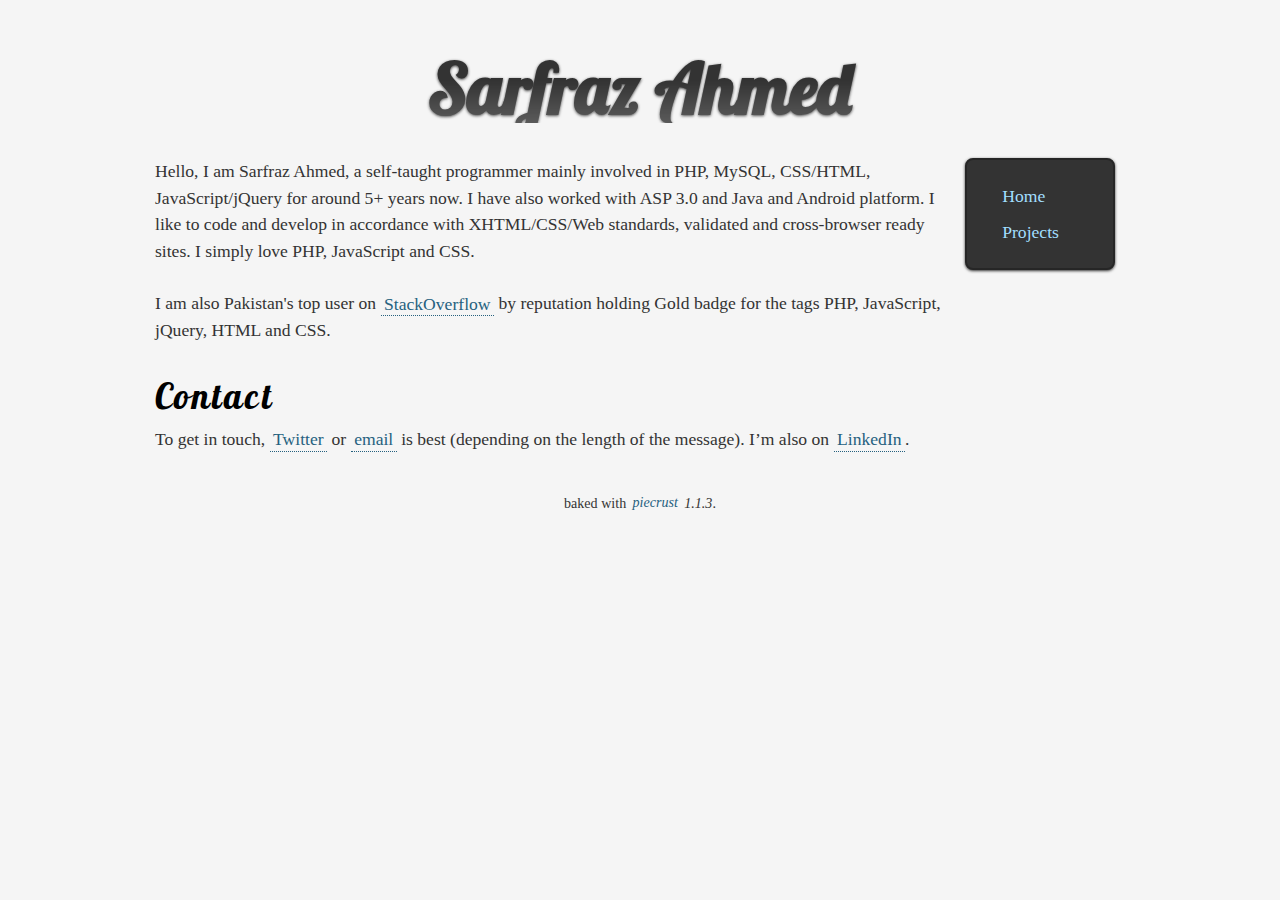
==== commit 5340c574: "made updates" ====
--- a/index.html
+++ b/index.html
@@ -47,7 +47,7 @@
         		            </div>
         </div>
         <div id="footer" class="span-24 last">
-			            <p></p>
+			            <p><p>Baked with <em><a href="http://bolt80.com/piecrust/">PieCrust</a> 1.1.3</em>.</p></p>
 			        </div>
     </div>
 	
